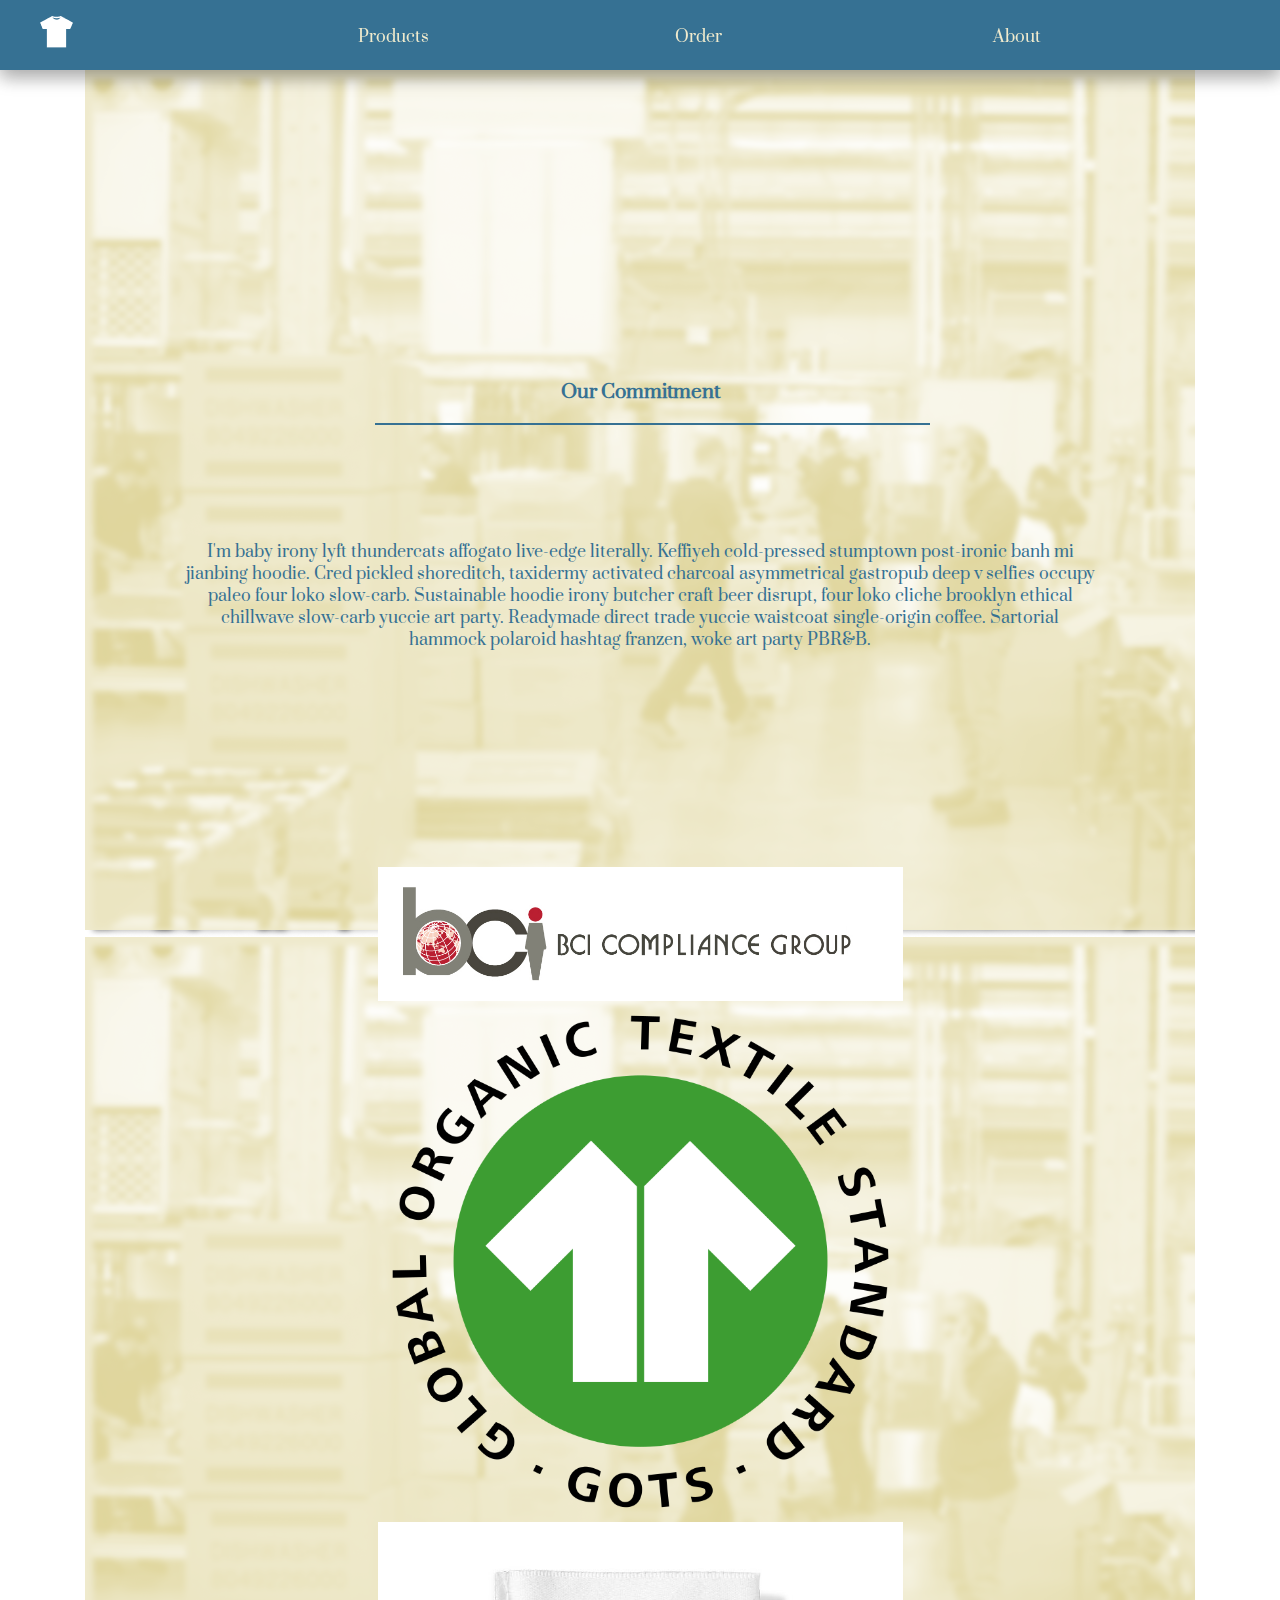
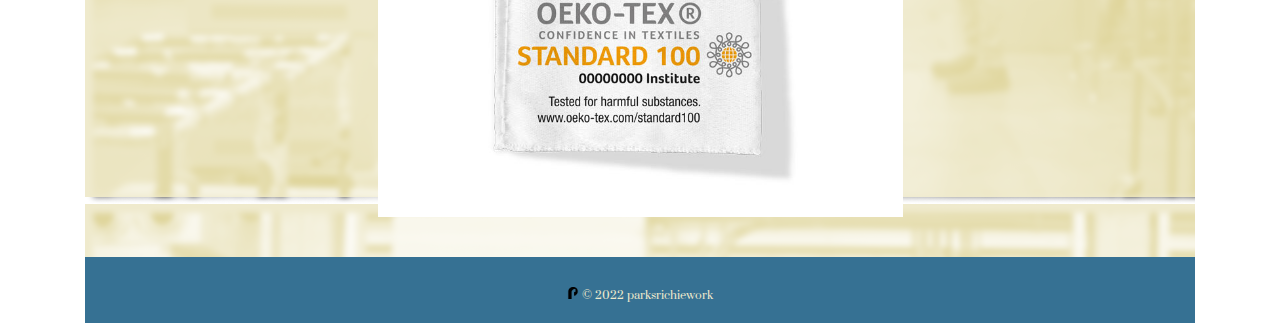
==== ethical-production.html @ 990fe367 "updated html and css" ====
<!DOCTYPE html>
<html>

  <!-- head start -->
  <head>
        <meta charset="utf-8">
        <meta name="viewport" content="width=device-width, initial-scale=1.0">
        <title>Ethical Production</title>
        <link rel="stylesheet" href="css/bootstrap-grid.css" type="text/css">
        <link rel="stylesheet" href="css/ethical-production-styles.css" type="text/css">
        <link rel="icon" href="img/Seamless-Trading-Company-Logo.jpg" title="parksrichiework icon">
       <link rel="preconnect" href="https://fonts.googleapis.com">
        <link rel="preconnect" href="https://fonts.googleapis.com">
        <link rel="preconnect" href="https://fonts.gstatic.com" crossorigin>
        <link href="https://fonts.googleapis.com/css2?family=Overpass:wght@100&family=Prata&display=swap" rel="stylesheet"> 
        <script type="text/javascript" src="js/main.js"></script>
        
        
       
       
      </head>

  <!-- body starts -->
  <body class="container">
    <!-- main content starts -->
        <main>
            <!-- nav bar -->
          <nav>
            <ul class="row">
              <li class="col-sm" style="padding-top: 0;"><a href="file:///C:/Users/parkrichie/Documents/GitHub/seamlesstradingcompany/index.html#home"><img src="img/shirt-logo.png" title="seamless trading company logo"></a></li>
              <!-- <li class="col-sm"><a href="#home" title="Home Button">Seamless Trading Company</a></li> -->
              <li class="col-sm"><a href="file:///C:/Users/parkrichie/Documents/GitHub/seamlesstradingcompany/index.html#products" title="internal link to products">Products</a></li>
              <li class="col-sm"><a href="file:///C:/Users/parkrichie/Documents/GitHub/seamlesstradingcompany/index.html#home" title="link to internal order form">Order</a></li>
              <li class="col-sm"><a href="file:///C:/Users/parkrichie/Documents/GitHub/seamlesstradingcompany/index.html#about"title="internal link to about section">About</a></li>              
              <!-- <li class="empty"></li> -->     
             
            </ul>
          </nav>
          <!-- header starts -->
          
      <!-- Products- About -->
            
        
          <!-- --------------About Section Starts------------- -->
          <section class="about-section" id="about">
            <!-- <h2>
              About
            </h2>   -->
          
          
            <h3>Our Commitment</h3>

             <div class="about-divider"></div>
            <p>
              I'm baby irony lyft thundercats affogato live-edge literally. Keffiyeh cold-pressed stumptown post-ironic banh mi jianbing hoodie. Cred pickled shoreditch, taxidermy activated charcoal asymmetrical gastropub deep v selfies occupy paleo four loko slow-carb. Sustainable hoodie irony butcher craft beer disrupt, four loko cliche brooklyn ethical chillwave slow-carb yuccie art party. Readymade direct trade yuccie waistcoat single-origin coffee. Sartorial hammock polaroid hashtag franzen, woke art party PBR&B.
            </p>
            <div style="width:50%;"class="container">
              <div class="row">
              <img class="col-sm" src="img/bci.jpg"/>
              <img class="col-sm" src="img/gots.jpg"/>
              <img class="col-sm" src="img/oeko-tex.jpg"/>
            </div>
            </div>
          
          </section>
        </main>
 
        
  </body>

 

    <!--footer -->
    <footer class="footer">
      <form id="order">
        <!-- <p>Ready to place an order?</p></br> 
        <input type="form" name="name-input" placeholder="Name(required)" required></input>
        <br>
        <input type="text" name="company-name" placeholder="Company name">
        <br>
        <input type="email" name="email-input" placeholder="Enter email" required>
        <br>
        <button class="footer-button" type="submit" name="Submit-form-button">Submit</button>
      </form> -->

  

       <p class="footer-signature" style="padding-top: 30px; padding-bottom: 20px;"> <img src="img/logo-2021.png" style="width:12px; height: 12px;"> © 2022 parksrichiework</p>
    </footer>
</html>
---- css/ethical-production-styles.css ----
:root{ 
--blue: #367193;
--tan: #EFEACD;
--white: #FFFFFF;
--black: #000000;
--gray: lightgray;
--custom: linear-gradient(90deg, red, yellow, blue);
}

body{
font-family: 'Prata', serif;
padding: 0px 300px;
margin-bottom: 0;

}

nav{
	background: var(--blue);
	/*padding-top: 26px;*/
	position: fixed;
	z-index: 10;
	margin-top: -70px;
	margin-bottom: -30px;	
	width: 100%;
	left: 0;
	box-shadow: 0 8px 16px 0 rgba(0,0,0,0.2), 0 6px 20px 0 rgba(0,0,0,0.19);
}
 nav ul{
 	list-style: none;
 	display: inline-block;
 	position: relative;
 	
 }
 nav ul li{
 	padding-top: 10px;
 	padding-bottom: 0;
 	width: 60px;
 	font-weight: 60;
 }

a{
	text-decoration: none;
	color: var(--tan);
}

header{
	background: var(--blue);
	width: 100%;
	margin-top: -25px;
	position: relative;
	border-radius: 15px;

	
}
header img{
	width: 100%;
	z-index: 2;
	margin-top: -150px;
}

header div h2{
	text-align: center;
	color: var(--tan);
	padding: 0px 10px;
	font-size: 25px;
	font-weight: 90;
}
header div h3{
	text-align: center;
	color: var(--tan);
	padding: 0px 10px;
	margin-top: -10px;
	font-size: 15px;
	font-family: 'Overpass', sans-serif;
	font-weight: 90;
	
}
.header-tagline{
	margin-top: 450px;
	position: absolute;
	z-index: 5;
	text-align: center;
	width: 100%;
}


.header-welcome{
	transform: translateY(315px);
	position: inherit;
	color: #EFEACD;
	margin-left: 10%;
	text-shadow: 0 8px 16px 0 rgba(0,0,0,0.19), 0 6px 20px 0 rgba(0,0,0,0.24);
	font-weight: 90;
	font-size: 40px;
}



.order-button{
	color: var(--tan);
	text-align: center;
	background-color: var(--blue);
	border: none;
	/*position: absolute;*/
	padding: 10px 20px;
	margin-top: 30px;
	/*margin-left: 50%;*/
	border-radius: 30px;
	box-shadow: 0 8px 16px 0 rgba(0,0,0,0.2), 0 6px 20px 0 rgba(0,0,0,0.19);
	transition: 0.2s ease-in-out;
	/*z-index: 10;*/
}

.order-button:hover {
	color: var(--blue);
	/*position: absolute;*/
	cursor: pointer;
	background-color: var(--tan);
	
	
}
.north-america-group{
	text-align: center;
}
.north-america-img{
	position: relative;
	width: 70%;
	height: auto;
	text-align: center;
	margin-top: 50px;
	padding-bottom: 50px;
	
}

/*<----------products------------>*/

.products-section{
	margin-top: 100px;
	color: var(--blue);

}
.products-section h2{
	text-align: center;
}


.list{
	list-style: square;
}

.circle-white{
  height: 15px;
  width: 15px;
  background: var(--white);
  border: solid 2px var(--blue);
  border-radius: 50%;
  display: inline-block;
}
.circle-gray{
  height: 15px;
  width: 15px;
  background: var(--gray);
  border-radius: 50%;
  display: inline-block;
}
.circle-black{
  height: 15px;
  width: 15px;
  background: var(--black);
  border-radius: 50%;
  display: inline-block;
}
.circle-custom{
  height: 15px;
  width: 15px;
  background: var(--custom);
  border-radius: 50%;
  display: inline-block;
}

.standard-tee-color{
	/*padding: -10px 20px;*/
	padding-left: 10px;
	margin: 0px;
}

.about-products ul li{
	list-style: none;
	color: var(--blue);
	text-align: center;
}
.about-products li{
	font-weight: 10;
}

.product-divider{
	color: var(--blue);
	border: solid 1px;
	margin: 50px 0px;
}

/*<----------about section------------>*/


.about-section{
	background-image: url(../img/about-bg.png);
	text-align: center;
	padding: 40px 0;
	
	margin: 70px 0px;
	color: var(--blue);
	margin-bottom: 0px;
	/*margin-left: 0px;*/
}

.about-divider{
	color: var(--blue);
	border: solid 0.25px;
	width: 50%;
	margin-left: 290px;
	text-align: center;
}

.about-section h2{
	padding-top: 170px;
	
}

.about-section h3{
	padding-top: 250px;

}

.about-section p{
	padding: 100px 100px;
	padding-bottom: 200px;
}

.request-quote-button{
	color: var(--blue);
	text-align: center;
	background-color: var(--white);
	border: solid var(--blue);
	/*position: absolute;*/
	padding: 10px 20px;
	margin-top: 30px;
	/*margin-left: 50%;*/
	border-radius: 30px;
	/*box-shadow: 0 8px 16px 0 rgba(0,0,0,0.2), 0 6px 20px 0 rgba(0,0,0,0.19);*/
	transition: 0.2s ease-in-out;
	/*z-index: 10;*/
}

.request-quote-button:hover {
	color: var(--tan);
	/*position: absolute;*/
	cursor: pointer;
	background-color: var(--blue);
}



/*----------------Footer section--------------------*/
 footer{
 	background-color: var(--blue);
 	color: var(--tan);
 }

 footer form{
 	/*padding: 180px 400px 150px 400px;*/
 	width: 100%; 	
 	text-align: center;
 	font-size: 25px;
 	color: var(--blue);
 }

 footer input{
 	border: var(--blue);
 	border-radius: 50px;
 	padding: 20px 10px;
 	padding-left: 20px;
 	margin-bottom: 30px;
 	width: 100%;
 }

 .footer-button{
 	border: var(--blue);
 	font-family: 'Prata', sans-serif;
 	font-size: 20px;
 	font-weight: 20;
 	border-radius: 50px;
 	padding: 20px 0px; 	
 	margin-bottom: 30px;
 	width: 100%;
 	position: relative;
 	color: var(--blue);
 	background-color: var(--tan);
 	transition: 0.3s ease-in-out;
 	box-shadow: 0 8px 16px 0 rgba(0,0,0,0.2), 0 6px 20px 0 rgba(0,0,0,0.19);
 }

  .footer-button:hover{
 	width: 100%;
 	cursor: pointer;
 	position: relative;
 	color: var(--tan);
 	background-color: var(--blue);
 	box-shadow: 0 8px 16px 0 rgba(0,0,0,0.2), 0 6px 20px 0 rgba(0,0,0,0.19);
 }

.footer-signature{
	text-align: center;
	margin: 0;
	background: var(--blue);
	color: var(--tan);
	font-size: 11px;
}




/*-------------------------PHONE DIMENSIONS----------------------*/

@media screen and (max-width: 400px){

body{
font-family: 'Prata', serif;
padding: 0px 300px;
margin-bottom: 0;

}

nav{
	background: var(--blue);
	padding-top: 26px;
	position: fixed;
	z-index: 10;
	margin-top: -30px;
	margin-bottom: -30px;	
	width: 100%;
	left: 0;
	box-shadow: 0 8px 16px 0 rgba(0,0,0,0.2), 0 6px 20px 0 rgba(0,0,0,0.19);
}
 nav ul{
 	list-style: none;
 	display: inline-block;
 	position: relative;
 	
 }
 nav ul li{
 	padding-top: 10px;
 	padding-bottom: 0;
 	width: 60px;
 	font-weight: 60;
 }

a{
	text-decoration: none;
	color: var(--tan);
}

header{
	background: var(--blue);
	width: 100%;
	margin-top: -25px;
	position: relative;
	border-radius: 15px;

	
}
header img{
	width: 100%;
	z-index: 2;
	margin-top: -150px;
}

header div h2{
	text-align: center;
	color: var(--tan);
	padding: 0px 10px;
	font-size: 25px;
	font-weight: 90;
}
header div h3{
	text-align: center;
	color: var(--tan);
	padding: 0px 10px;
	margin-top: -10px;
	font-size: 15px;
	font-family: 'Overpass', sans-serif;
	font-weight: 90;
	
}
.header-tagline{
	margin-top: 450px;
	position: absolute;
	z-index: 5;
	text-align: center;
	width: 100%;
}


.header-welcome{
	transform: translateY(315px);
	position: inherit;
	color: #EFEACD;
	margin-left: 10%;
	text-shadow: 0 8px 16px 0 rgba(0,0,0,0.19), 0 6px 20px 0 rgba(0,0,0,0.24);
	font-weight: 90;
	font-size: 40px;
}



.order-button{
	color: var(--tan);
	text-align: center;
	background-color: var(--blue);
	border: none;
	/*position: absolute;*/
	padding: 10px 20px;
	margin-top: 30px;
	/*margin-left: 50%;*/
	border-radius: 30px;
	box-shadow: 0 8px 16px 0 rgba(0,0,0,0.2), 0 6px 20px 0 rgba(0,0,0,0.19);
	transition: 0.2s ease-in-out;
	/*z-index: 10;*/
}

.order-button:hover {
	color: var(--blue);
	/*position: absolute;*/
	cursor: pointer;
	background-color: var(--tan);
	
	
}
.north-america-group{
	text-align: center;
}
.north-america-img{
	position: relative;
	width: 70%;
	height: auto;
	text-align: center;
	margin-top: 50px;
	padding-bottom: 50px;
	
}

/*<----------products------------>*/

.products-section{
	margin-top: 100px;
	color: var(--blue);

}
.products-section h2{
	text-align: center;
}


.list{
	list-style: square;
}

.circle-white{
  height: 15px;
  width: 15px;
  background: var(--white);
  border: solid 2px var(--blue);
  border-radius: 50%;
  display: inline-block;
}
.circle-gray{
  height: 15px;
  width: 15px;
  background: var(--gray);
  border-radius: 50%;
  display: inline-block;
}
.circle-black{
  height: 15px;
  width: 15px;
  background: var(--black);
  border-radius: 50%;
  display: inline-block;
}
.circle-custom{
  height: 15px;
  width: 15px;
  background: var(--custom);
  border-radius: 50%;
  display: inline-block;
}

.standard-tee-color{
	/*padding: -10px 20px;*/
	padding-left: 10px;
	margin: 0px;
}

.about-products ul li{
	list-style: none;
	color: var(--blue);
	text-align: center;
}
.about-products li{
	font-weight: 10;
}

.product-divider{
	color: var(--blue);
	border: solid 1px;
	margin: 50px 0px;
}

/*<----------about section------------>*/


.about-section{
	background-image: url(../img/about-bg.png);
	text-align: center;
	padding: 40px 0;
	
	margin: 70px 0px;
	color: var(--blue);
	margin-bottom: 0px;
	/*margin-left: 0px;*/
}

.about-divider{
	color: var(--blue);
	border: solid 0.25px;
	width: 50%;
	margin-left: 290px;
	text-align: center;
}

.about-section h2{
	padding-top: 170px;
	
}

.about-section h3{
	padding-top: 250px;

}

.about-section p{
	padding: 100px 100px;
	padding-bottom: 200px;
}

.request-quote-button{
	color: var(--blue);
	text-align: center;
	background-color: var(--white);
	border: solid var(--blue);
	/*position: absolute;*/
	padding: 10px 20px;
	margin-top: 30px;
	/*margin-left: 50%;*/
	border-radius: 30px;
	/*box-shadow: 0 8px 16px 0 rgba(0,0,0,0.2), 0 6px 20px 0 rgba(0,0,0,0.19);*/
	transition: 0.2s ease-in-out;
	/*z-index: 10;*/
}

.request-quote-button:hover {
	color: var(--tan);
	/*position: absolute;*/
	cursor: pointer;
	background-color: var(--blue);
}

/*----------------Order section--------------------*/
 footer{
 	background-color: var(--blue);
 	color: var(--tan);
 }

 footer form{
 	/*padding: 180px 400px 150px 400px;*/
 	width: 100%; 	
 	text-align: center;
 	font-size: 25px;
 	color: var(--blue);
 }

 footer input{
 	border: var(--blue);
 	border-radius: 50px;
 	padding: 20px 10px;
 	padding-left: 20px;
 	margin-bottom: 30px;
 	width: 100%;
 }

 .footer-button{
 	border: var(--blue);
 	font-family: 'Prata', sans-serif;
 	font-size: 20px;
 	font-weight: 20;
 	border-radius: 50px;
 	padding: 20px 0px; 	
 	margin-bottom: 30px;
 	width: 100%;
 	position: relative;
 	color: var(--blue);
 	background-color: var(--tan);
 	transition: 0.3s ease-in-out;
 	box-shadow: 0 8px 16px 0 rgba(0,0,0,0.2), 0 6px 20px 0 rgba(0,0,0,0.19);
 }

  .footer-button:hover{
 	width: 100%;
 	cursor: pointer;
 	position: relative;
 	color: var(--tan);
 	background-color: var(--blue);
 	box-shadow: 0 8px 16px 0 rgba(0,0,0,0.2), 0 6px 20px 0 rgba(0,0,0,0.19);
 }

.footer-signature{
	text-align: center;
	margin: 0;
	background: var(--blue);
	color: var(--tan);
	font-size: 11px;
}
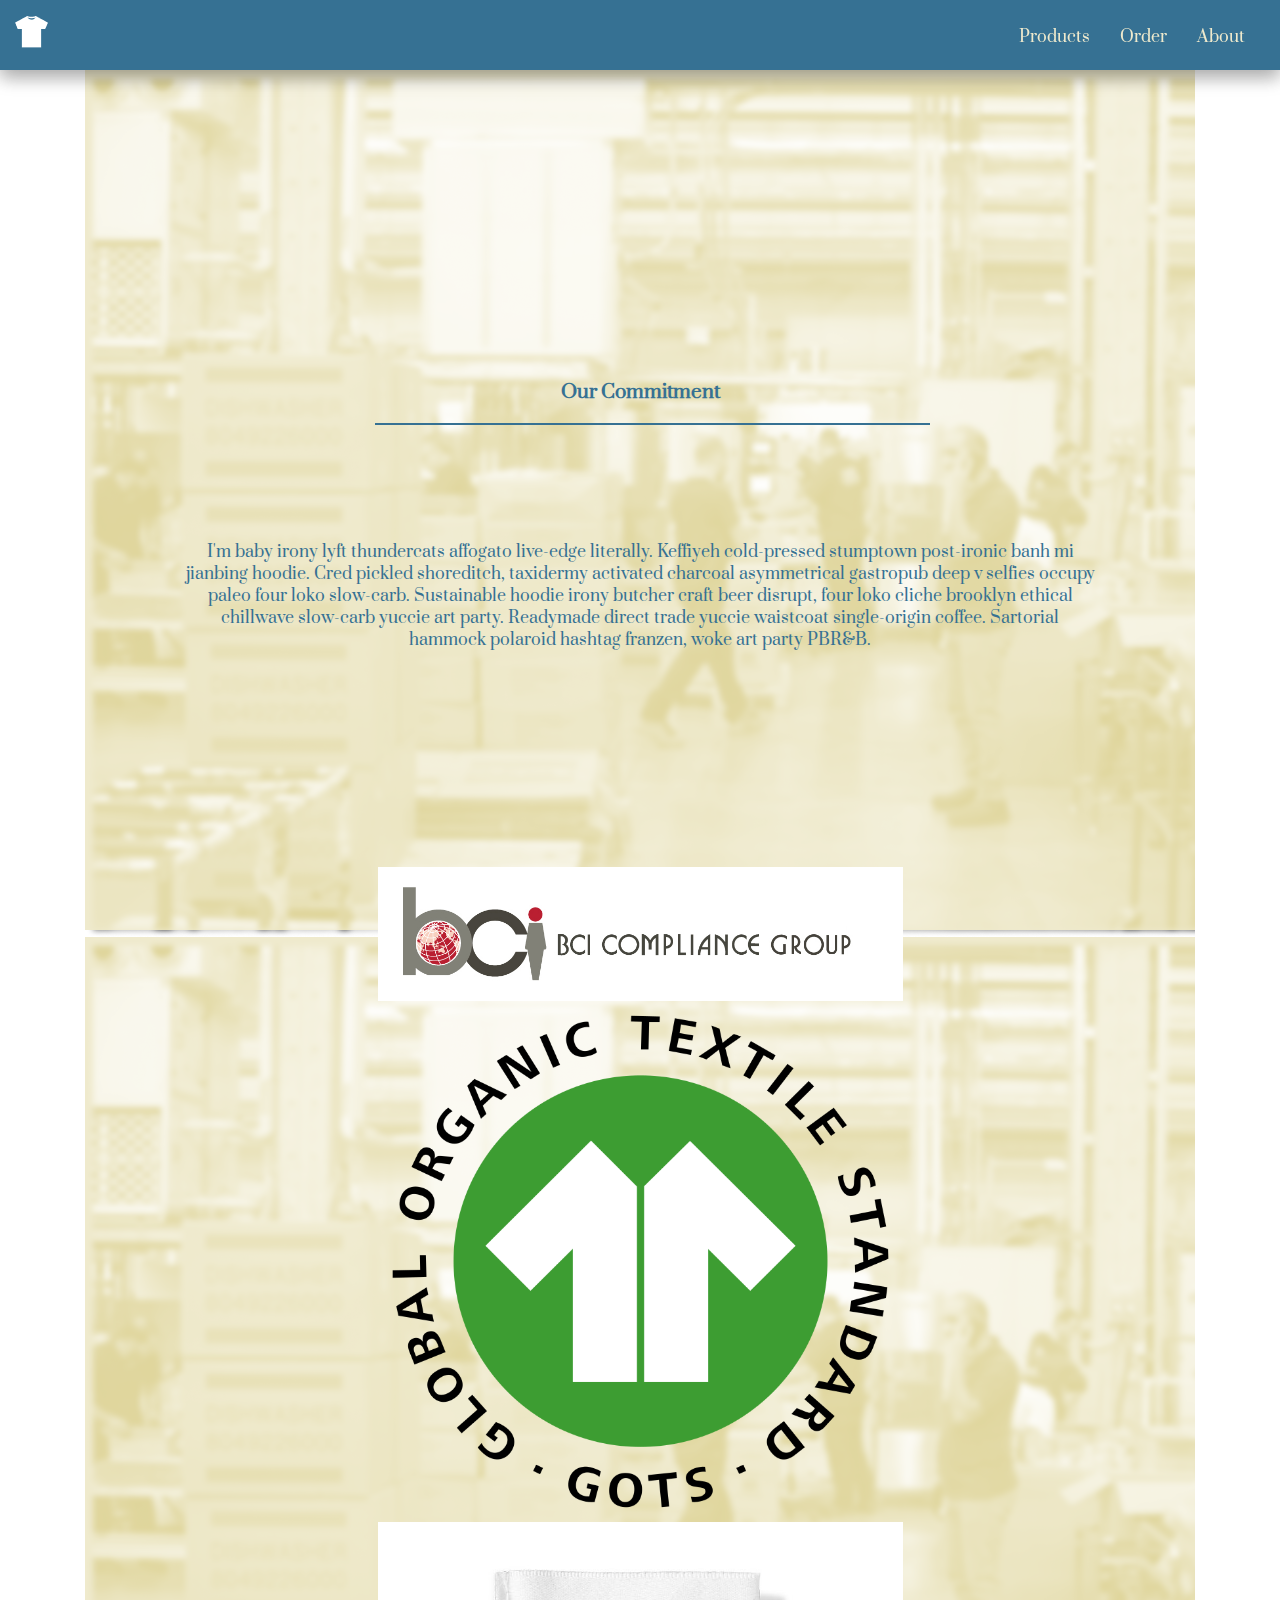
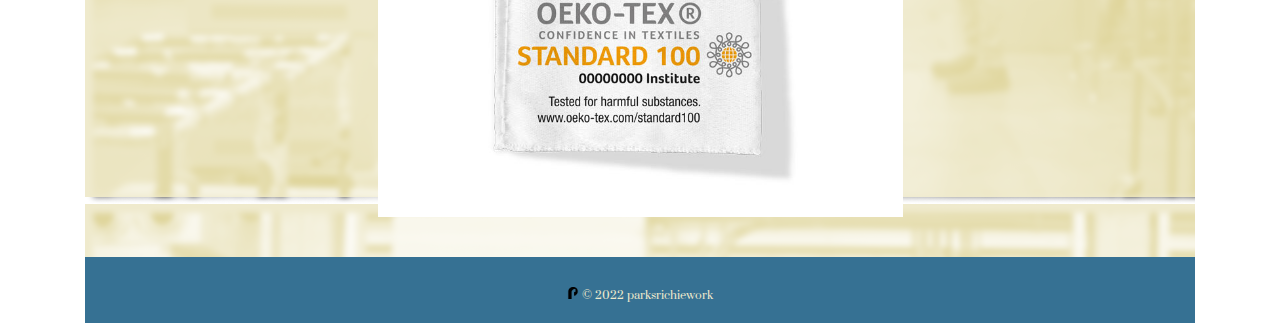
==== commit a0d61ce4: "changed css for ethical production html and css" ====
--- a/ethical-production.html
+++ b/ethical-production.html
@@ -26,12 +26,14 @@
         <main>
             <!-- nav bar -->
           <nav>
-            <ul class="row">
-              <li class="col-sm" style="padding-top: 0;"><a href="file:///C:/Users/parkrichie/Documents/GitHub/seamlesstradingcompany/index.html#home"><img src="img/shirt-logo.png" title="seamless trading company logo"></a></li>
+           <ul class="row" style="margin-left: -50px;">
+              <li class="col-sm" style="padding-top: 0; padding-left: 25px"><a href="file:///C:/Users/parkrichie/Documents/GitHub/seamlesstradingcompany/index.html#home"><img src="img/shirt-logo.png" title="seamless trading company logo"></a></li>
               <!-- <li class="col-sm"><a href="#home" title="Home Button">Seamless Trading Company</a></li> -->
-              <li class="col-sm"><a href="file:///C:/Users/parkrichie/Documents/GitHub/seamlesstradingcompany/index.html#products" title="internal link to products">Products</a></li>
-              <li class="col-sm"><a href="file:///C:/Users/parkrichie/Documents/GitHub/seamlesstradingcompany/index.html#home" title="link to internal order form">Order</a></li>
-              <li class="col-sm"><a href="file:///C:/Users/parkrichie/Documents/GitHub/seamlesstradingcompany/index.html#about"title="internal link to about section">About</a></li>              
+              <div class="row" style="padding-right: 50px;">
+                <li class="col-auto"><a href="file:///C:/Users/parkrichie/Documents/GitHub/seamlesstradingcompany/index.html#products" title="internal link to products">Products</a></li>
+                <li class="col-auto"><a href="file:///C:/Users/parkrichie/Documents/GitHub/seamlesstradingcompany/index.html#home" title="link to internal order form">Order</a></li>
+                <li class="col-auto"><a href="file:///C:/Users/parkrichie/Documents/GitHub/seamlesstradingcompany/index.html#about"title="internal link to about section">About</a></li> 
+              </div>  
               <!-- <li class="empty"></li> -->     
              
             </ul>
--- a/css/ethical-production-styles.css
+++ b/css/ethical-production-styles.css
@@ -13,6 +13,7 @@
 font-family: 'Prata', serif;
 padding: 0px 300px;
 margin-bottom: 0;
+
 
 }
 
@@ -323,7 +324,7 @@
 
 /*-------------------------PHONE DIMENSIONS----------------------*/
 
-@media screen and (max-width: 400px){
+@media screen and (max-width: 500px){
 
 body{
 font-family: 'Prata', serif;
@@ -334,12 +335,13 @@
 
 nav{
 	background: var(--blue);
-	padding-top: 26px;
+	/*padding-top: 26px;*/
 	position: fixed;
 	z-index: 10;
-	margin-top: -30px;
+	margin-top: -70px;
 	margin-bottom: -30px;	
 	width: 100%;
+	height: auto;
 	left: 0;
 	box-shadow: 0 8px 16px 0 rgba(0,0,0,0.2), 0 6px 20px 0 rgba(0,0,0,0.19);
 }
@@ -350,10 +352,17 @@
  	
  }
  nav ul li{
- 	padding-top: 10px;
+ 	padding-top: ;
  	padding-bottom: 0;
  	width: 60px;
- 	font-weight: 60;
+ 	font-weight: 16px;
+ 	margin-left: 50px;
+ 	font-size: 15px;
+ }
+
+ .col-sm .main-logo{
+ padding-left: -50px;
+
  }
 
 a{
@@ -364,9 +373,11 @@
 header{
 	background: var(--blue);
 	width: 100%;
-	margin-top: -25px;
-	position: relative;
+	margin-top: 0px;
+	position: 50px;
 	border-radius: 15px;
+	/*margin-left: 25px;*/
+	padding-top: 120px;
 
 	
 }
@@ -380,7 +391,7 @@
 	text-align: center;
 	color: var(--tan);
 	padding: 0px 10px;
-	font-size: 25px;
+	font-size: 16px;
 	font-weight: 90;
 }
 header div h3{
@@ -394,7 +405,7 @@
 	
 }
 .header-tagline{
-	margin-top: 450px;
+	margin-top: 132px;
 	position: absolute;
 	z-index: 5;
 	text-align: center;
@@ -403,13 +414,13 @@
 
 
 .header-welcome{
-	transform: translateY(315px);
+	transform: translateY(-5px);
 	position: inherit;
 	color: #EFEACD;
 	margin-left: 10%;
 	text-shadow: 0 8px 16px 0 rgba(0,0,0,0.19), 0 6px 20px 0 rgba(0,0,0,0.24);
 	font-weight: 90;
-	font-size: 40px;
+	font-size: 17px;
 }
 
 
@@ -455,6 +466,7 @@
 .products-section{
 	margin-top: 100px;
 	color: var(--blue);
+	margin-left: 46px;
 
 }
 .products-section h2{
@@ -502,6 +514,10 @@
 	margin: 0px;
 }
 
+.standard-tee-info{
+	align-content: center;
+}
+
 .about-products ul li{
 	list-style: none;
 	color: var(--blue);
@@ -514,7 +530,7 @@
 .product-divider{
 	color: var(--blue);
 	border: solid 1px;
-	margin: 50px 0px;
+	margin: 0px 0px 50px;
 }
 
 /*<----------about section------------>*/
@@ -534,8 +550,8 @@
 .about-divider{
 	color: var(--blue);
 	border: solid 0.25px;
-	width: 50%;
-	margin-left: 290px;
+	width: 70%;
+	margin-left: 55px;
 	text-align: center;
 }
 
@@ -559,14 +575,12 @@
 	text-align: center;
 	background-color: var(--white);
 	border: solid var(--blue);
-	/*position: absolute;*/
 	padding: 10px 20px;
-	margin-top: 30px;
-	/*margin-left: 50%;*/
+	margin: 7px 0px 60px 0px;
 	border-radius: 30px;
-	/*box-shadow: 0 8px 16px 0 rgba(0,0,0,0.2), 0 6px 20px 0 rgba(0,0,0,0.19);*/
 	transition: 0.2s ease-in-out;
-	/*z-index: 10;*/
+	border: solid 2px;
+	
 }
 
 .request-quote-button:hover {
@@ -574,7 +588,109 @@
 	/*position: absolute;*/
 	cursor: pointer;
 	background-color: var(--blue);
-}
+
+
+
+}
+
+
+/*--------------------------------------STYLES FOR POP-UP FORM MODAL------------------------------------------*/
+ * {
+        box-sizing: border-box;
+      }
+      .openBtn {
+        display: flex;
+        justify-content: center;     
+      }
+      .openButton {
+			  color: var(--blue);
+				text-align: center;
+				background-color: var(--white);
+				border: solid 2px var(--blue);				
+				padding: 10px 20px;
+				margin: 7px 0px 60px;				
+				border-radius: 30px;				
+				transition: 0.2s ease-in-out;				
+        position: relative;
+        cursor: pointer;
+        text-align: center;
+        
+      }
+      .openButton:hover {
+			  color: var(--white);
+				text-align: center;
+				background-color: var(--blue);
+				border: solid var(--blue);				
+				padding: 10px 20px;
+				margin-top: 30px;				
+				border-radius: 30px;				
+				transition: 0.2s ease-in-out;				
+        position: relative;
+        cursor: pointer;
+        text-align: center;
+      }
+
+      .loginPopup {
+        position: relative;
+        text-align: center;
+        width: 100%;
+        transition: 0.5s ease-in;
+      }
+      .formPopup {
+      	color: var(--blue);
+        display: none;
+        position: fixed;
+        left: 48%;
+        top: 26%;
+        transform: translate(-50%, 5%);
+        border: 3px solid var(--blue);
+        z-index: 9;
+        transition: 0.5s ease-in;
+        border-radius: 10px;	
+      }
+      .formContainer {
+        max-width: 300px;
+        padding: 20px;
+        background-color: var(--tan);
+        border-radius: 10px;
+      }
+      .formContainer input[type=text],
+      .formContainer input[type=password] {
+        width: 100%;
+        padding: 15px;
+        margin: 5px 0 20px 0;
+        border: none;
+        border-radius: 100px;
+        background: var(--white);
+      }
+      .formContainer input[type=text]:focus,
+      .formContainer input[type=password]:focus {
+        background-color: var(--white);
+        outline: none;
+      }
+      .formContainer .btn {
+        padding: 12px 20px;
+        border: none;
+        background-color: var(--blue);
+        color: #fff;
+        cursor: pointer;
+        width: 100%;
+        margin-bottom: 15px;
+        opacity: 0.5;
+        border-radius: 100px;
+      }
+   
+
+      .formContainer .cancel {
+        background-color: #cc0000;
+      }
+      .formContainer .btn:hover,
+      .openButton:hover {
+        opacity: 1;
+        transition: 0.2 ease-in-out;
+      }
+
+/*---------------------------- End STYLES FOR POP-UP MODAL-------------------------------------- */
 
 /*----------------Order section--------------------*/
  footer{
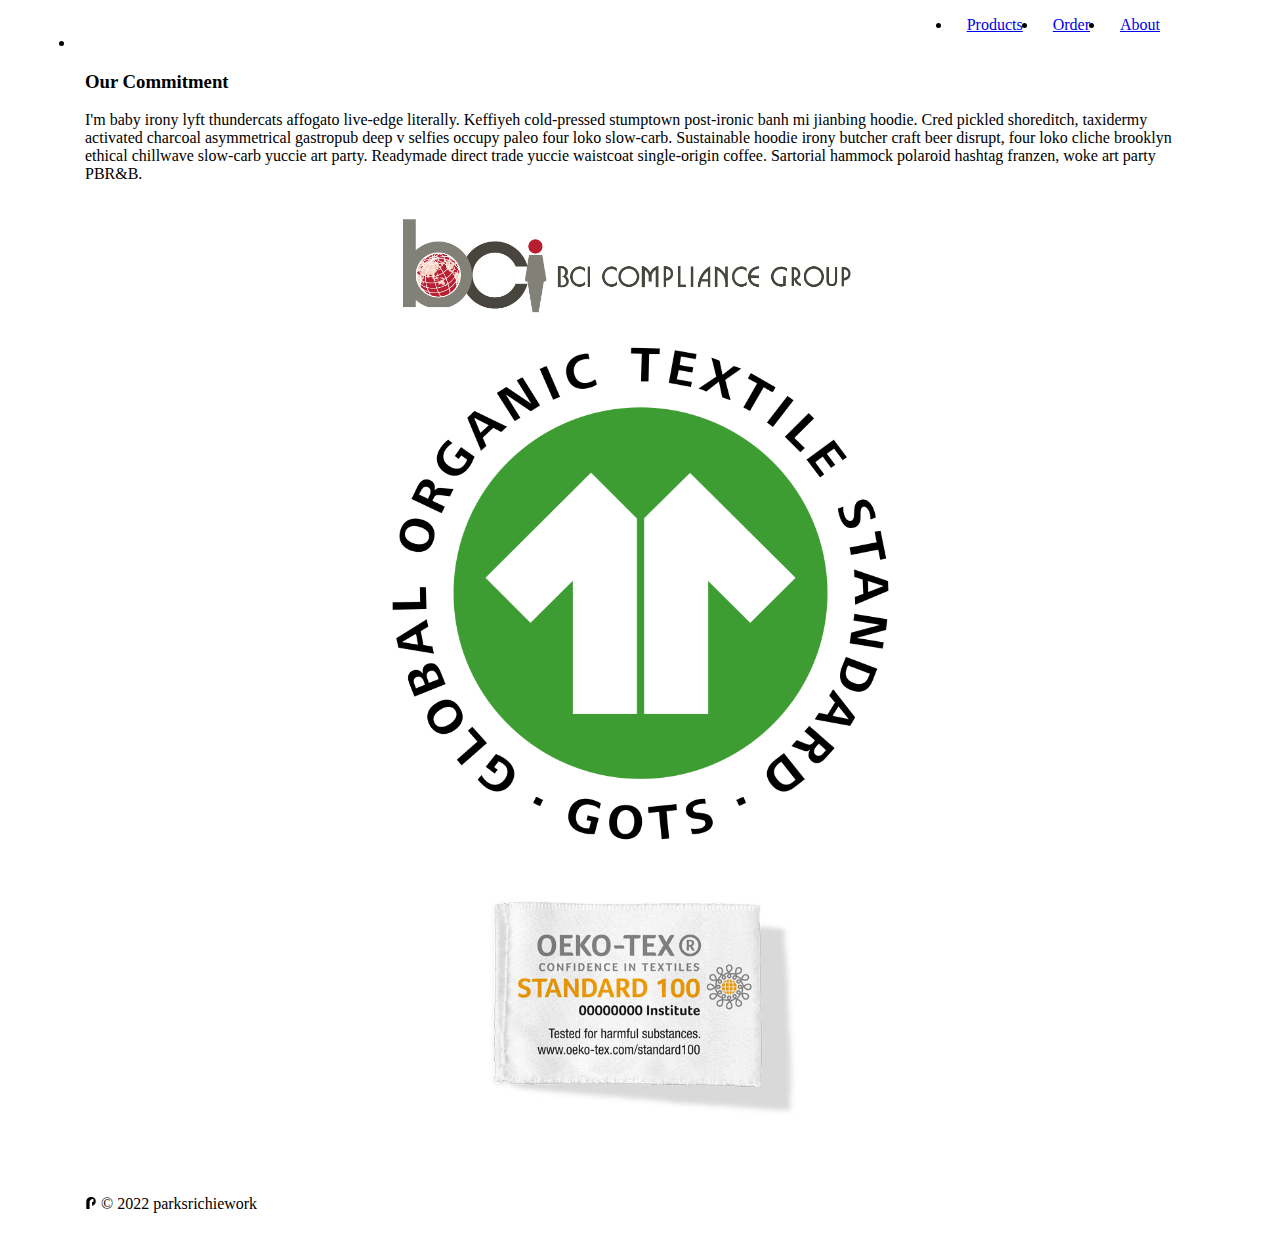
==== commit cf384011: "updated html and css" ====
--- a/ethical-production.html
+++ b/ethical-production.html
@@ -30,9 +30,9 @@
               <li class="col-sm" style="padding-top: 0; padding-left: 25px"><a href="file:///C:/Users/parkrichie/Documents/GitHub/seamlesstradingcompany/index.html#home"><img src="img/shirt-logo.png" title="seamless trading company logo"></a></li>
               <!-- <li class="col-sm"><a href="#home" title="Home Button">Seamless Trading Company</a></li> -->
               <div class="row" style="padding-right: 50px;">
-                <li class="col-auto"><a href="file:///C:/Users/parkrichie/Documents/GitHub/seamlesstradingcompany/index.html#products" title="internal link to products">Products</a></li>
-                <li class="col-auto"><a href="file:///C:/Users/parkrichie/Documents/GitHub/seamlesstradingcompany/index.html#home" title="link to internal order form">Order</a></li>
-                <li class="col-auto"><a href="file:///C:/Users/parkrichie/Documents/GitHub/seamlesstradingcompany/index.html#about"title="internal link to about section">About</a></li> 
+                <li class="col-auto"><a href="https://seamlesstradingcompany.netlify.app/#products" title="link to internal products section">Products</a></li>
+                <li class="col-auto"><a href="https://seamlesstradingcompany.netlify.app/#home" title="link to internal order form">Order</a></li>
+                <li class="col-auto"><a href="https://seamlesstradingcompany.netlify.app/#about" title="link ">About</a></li> 
               </div>  
               <!-- <li class="empty"></li> -->     
              
